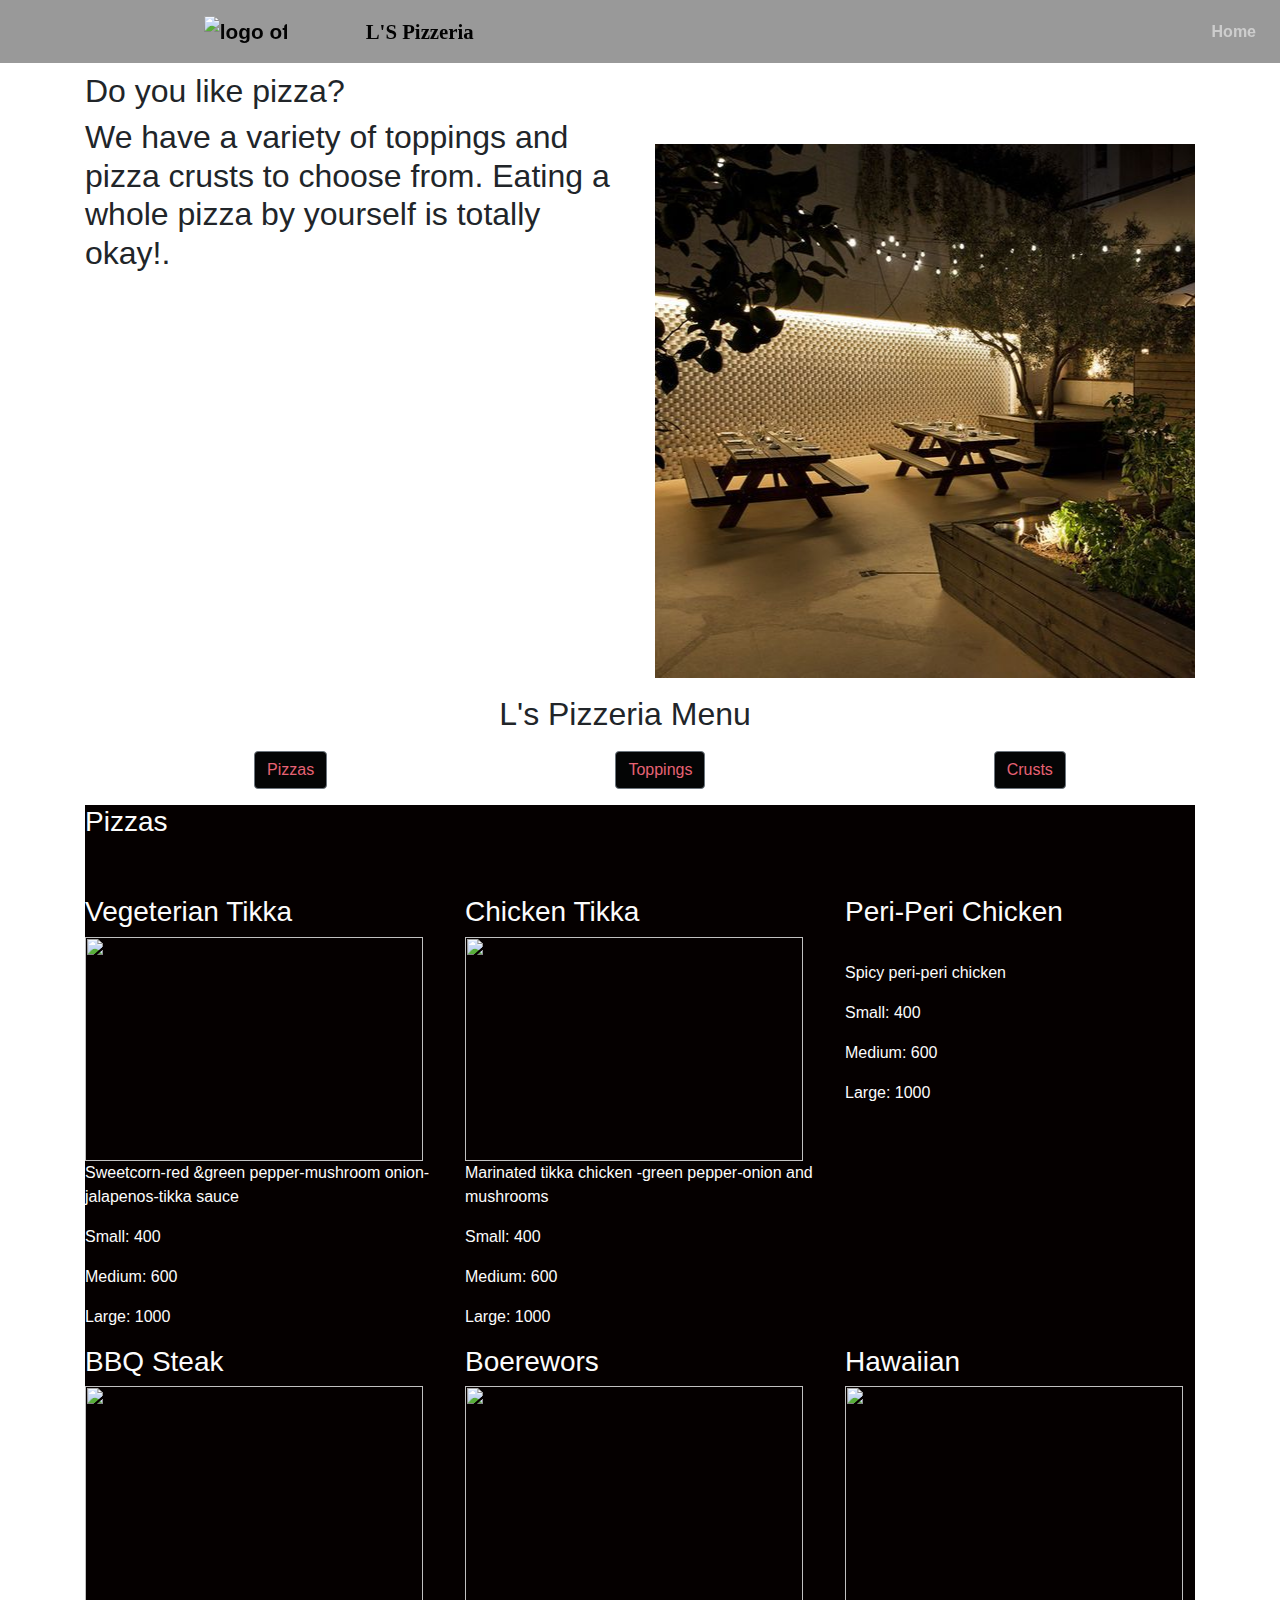
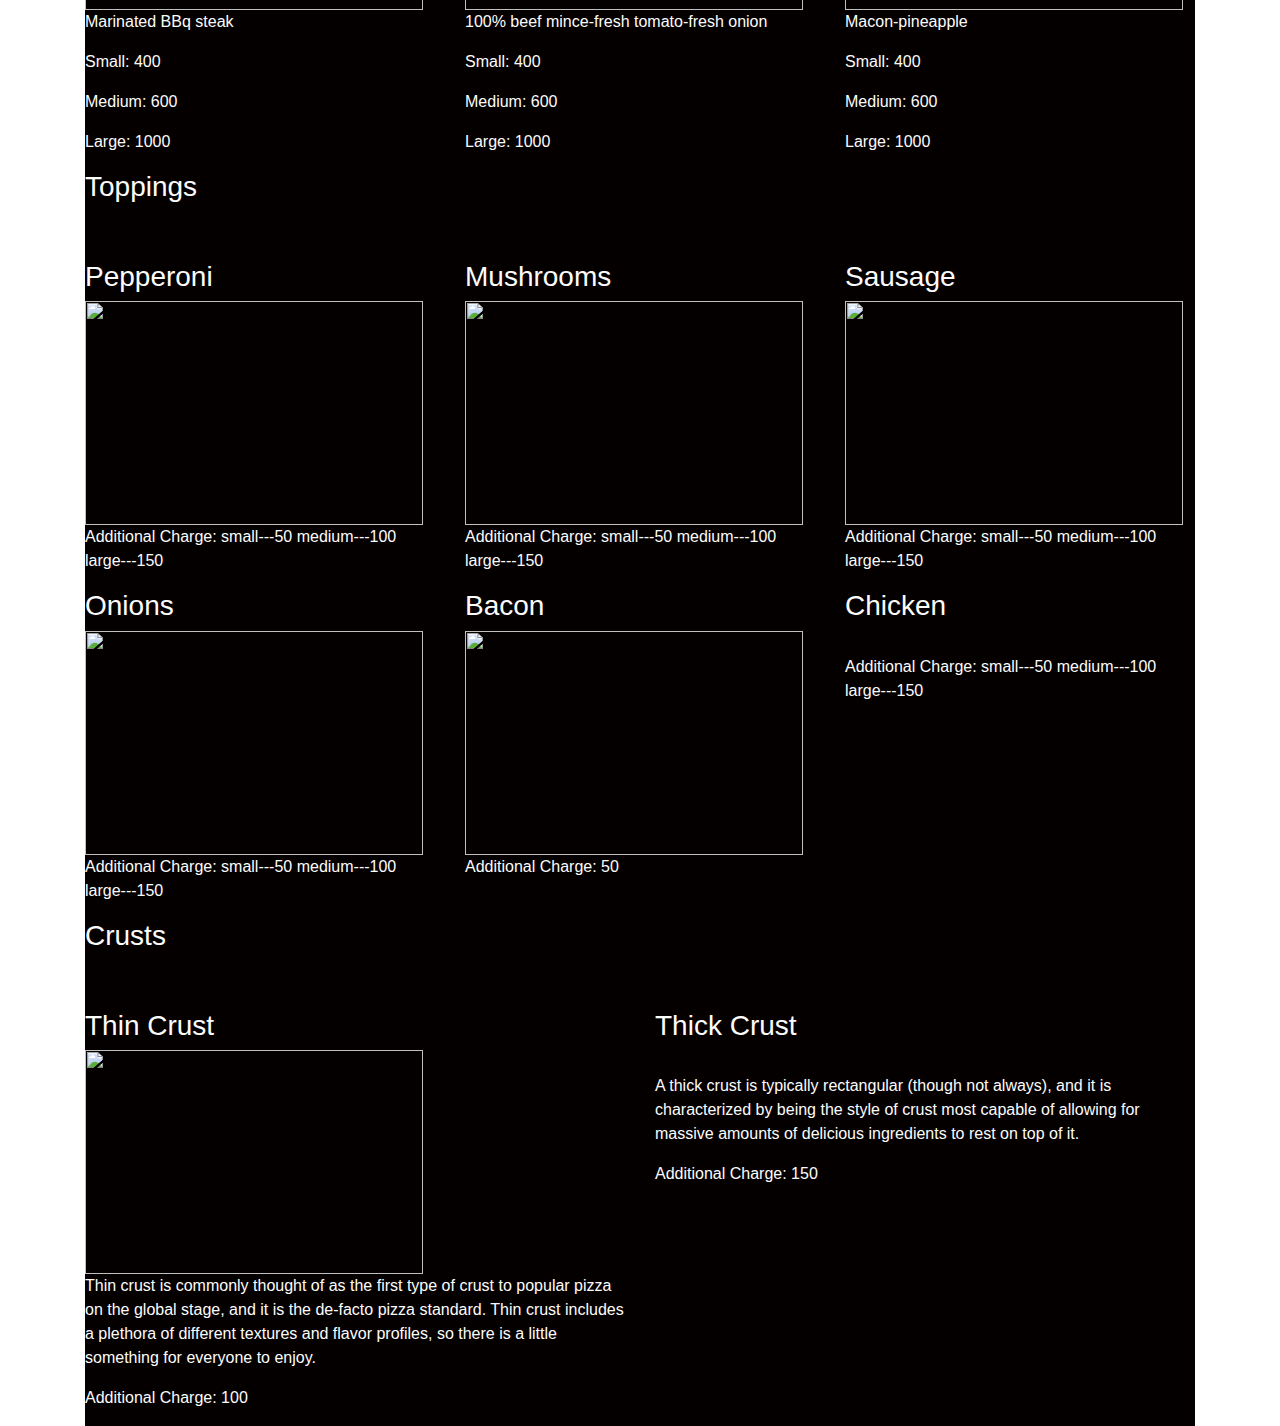
==== menu.html @ 4289234c "changed linking" ====
<!---pizza varieties section--------->
<!DOCTYPE html>
<html lang="en">

<head>
  <meta charset="UTF-8">
  <meta name="viewport" content="width=device-width, initial-scale=1.0">
  <link href="https://fonts.googleapis.com/css2?family=Manrope:wght@700&display=swap" rel="stylesheet">
  <link href="https://fonts.googleapis.com/css2?family=Permanent+Marker&display=swap" rel="stylesheet">
  <link rel="stylesheet" href="https://stackpath.bootstrapcdn.com/bootstrap/4.3.1/css/bootstrap.min.css"
    integrity="sha384-ggOyR0iXCbMQv3Xipma34MD+dH/1fQ784/j6cY/iJTQUOhcWr7x9JvoRxT2MZw1T" crossorigin="anonymous">
  <link rel="stylesheet" href="./css/styles.css">
  <script src="https://code.jquery.com/jquery-3.5.1.min.js"
    integrity="sha256-9/aliU8dGd2tb6OSsuzixeV4y/faTqgFtohetphbbj0=" crossorigin="anonymous"></script>
  <script src="script.js"></script>
  <link rel="icon" href="/img/pizza icon.png" type="img/jpg">
  <title>L'S Pizzeria</title>
</head>

<body>

  <body>
    <div class="home">
      <header>
        <nav class="navbar navbar-expand-md fixed-top">
          <button class="navbar-toggler" type="button" data-toggle="collapse" data-target="#collapse_target">
            <img src="/img/logo1.png" alt="menu icon" height="20%" width="20%">
            <span class="navbar-toggler-icon"></span>
          </button>

          <a class="navbar-brand logo" href="#"><img src="/img/logo1.png" alt="logo of pizza house" width="40%"
              height="40%"></a>
          <span class="navbar-brand navbar-text"> <a href="#"></a> L'S Pizzeria</span>
          <div class="collapse navbar-collapse" id="collapse_target">
            <ul class="navbar-nav ml-lg-auto">
              <li class="nav-item">
                <a class="nav-link" href="/index.html">Home</a>
              </li>
            </ul>
          </div>
        </nav>
      </header>

      <br>
      <br>
      <br>

      <section>
        <div class="container">
          <div class="row">
            <div class="col-md-6">
              <div class="view-one">
                <h2>Do you like pizza?</h2>
                  <h2> We have a variety of toppings and pizza crusts to choose from.
                     Eating  a whole pizza by yourself is totally okay!.</h2>
              </div>
            </div>
            <div class="col">
              <br>
              <br>
              <br>

              <marquee behavior="alternate">
                <img src="/img/ls.jpg" alt="pizza picture">
              </marquee>


            </div>

      </section>
    </div>

    <!-----menu section-->
    <section>
      <div class="container">

        <div id="varieties">
          <div class="row" id="menu-title">
            <h2>L's Pizzeria Menu</h2>
          </div>
          <div class="row" id="menu">
            <ul>
              <li>
                <button type="button" class="btn btn-secondary" id="classic-button"
                  onclick="switchClassic()">Pizzas</button>
              </li>
              <li>
                <button type="button" class="btn btn-secondary" id="topping-button"
                  onclick="switchTopping()">Toppings</button>
              </li>
              <li>
                <button type="button" class="btn btn-secondary" id="deluxe-button"
                  onclick="switchDeluxe()">Crusts</button>
              </li>
            </ul>
          </div>
        </div>
        <div id="myDiv">
          <div id="classic" class="pizzas">
            <h3>Pizzas</h3><br><br>
            <div class="row">
              <div class="col-md-4">
                <h3>Vegeterian Tikka</h3>
                <img src="/img/veg.jpg" alt="" height="224px" width="338px"><br>
                <p>Sweetcorn-red &green pepper-mushroom onion-jalapenos-tikka sauce</p>
                <p>Small: 400 </p>
                <p>Medium: 600</p>
                <p>Large: 1000</p>
              </div>
              <div class="col-md-4">
                <h3>Chicken Tikka</h3>
                <img src="/img/chicken.jpg" alt="" height="224px" width="338px"><br>
                <p>Marinated tikka chicken -green pepper-onion and mushrooms</p>
                <p>Small: 400 </p>
                <p>Medium: 600</p>
                <p>Large: 1000</p>
              </div>
              <div class="col-md-4">
                <h3>Peri-Peri Chicken</h3>
                <img src="/img/pizza 4.png" alt="">
                <p>Spicy peri-peri chicken</p>
                <p>Small: 400 </p>
                <p>Medium: 600</p>
                <p>Large: 1000</p>
              </div>
            </div>
            <div class="row">
              <div class="col-md-4">
                <h3>BBQ Steak</h3>
                <img src="/img/bbq.jpeg" alt="" height="224px" width="338px"><br>
                <p>Marinated BBq steak</p>
                <p>Small: 400 </p>
                <p>Medium: 600</p>
                <p>Large: 1000</p>
              </div>
              <div class="col-md-4">
                <h3>Boerewors</h3>
                <img src="/img/boerwors.jpg" alt="" height="224px" width="338px"><br>
                <p>100% beef mince-fresh tomato-fresh onion</p>
                <p>Small: 400 </p>
                <p>Medium: 600</p>
                <p>Large: 1000</p>
              </div>
              <div class="col-md-4">
                <h3>Hawaiian</h3>
                <img src="/img/hawaiian.jpg" alt="" height="224px" width="338px"><br>
                <p>Macon-pineapple</p>
                <p>Small: 400 </p>
                <p>Medium: 600</p>
                <p>Large: 1000</p>
              </div>
            </div>
          </div>

          <div id="toppings" class="Tops">
            <h3>Toppings</h3><br><br>
            <div class="row">
              <div class="col-md-4">
                <h3>Pepperoni</h3>
                <img src="/img/peperoni.jpg" alt="" height="224px" width="338px"><br>
                <p>Additional Charge: 
                  small---50
                  medium---100
                  large---150</p>

              </div>
              <div class="col-md-4">
                <h3>Mushrooms</h3>
                <img src="/img/mushrooms.jpg" alt="" height="224px" width="338px"><br>
                <p>Additional Charge: 
                  small---50
                  medium---100
                  large---150</p>
              </div>
              <div class="col-md-4">
                <h3>Sausage</h3>
                <img src="/img/sausage.jpg" alt="" height="224px" width="338px"><br>
                <p>Additional Charge: 
                  small---50
                  medium---100
                  large---150</p>
              </div>
            </div>
            <div class="row">
              <div class="col-md-4">
                <h3>Onions</h3>
                <img src="/img/onions.jpg" alt="" height="224px" width="338px"><br>
                <p>Additional Charge: 
                  small---50
                  medium---100
                  large---150</p>
              </div>
              <div class="col-md-4">
                <h3>Bacon</h3>
                <img src="/img/bacon.jpeg" alt="" height="224px" width="338px"><br>
                <p>Additional Charge: 50</p>
              </div>
              <div class="col-md-4">
                <h3>Chicken</h3>
                <img src="/img/pizza 4.png" alt=""><br>
                <p>Additional Charge: 
                  small---50
                  medium---100
                  large---150</p>
              </div>
            </div>
          </div>
          <div id="deluxe" class="crusts">
            <h3>Crusts</h3><br><br>
            <div class="row">
              <div class="col-md-6">
                <h3>Thin Crust</h3>
                <img src="/img/thin crust.jpg" alt="" height="224px" width="338px"><br>
                <p>Thin crust is commonly thought of as the first type of crust to popular pizza on the global stage,
                  and it
                  is the de-facto pizza standard. Thin crust includes a plethora of different textures and flavor
                  profiles,
                  so there is a little something for everyone to enjoy.</p>
                <p>Additional Charge: 100</p>
              </div>
              <div class="col-md-6">
                <h3>Thick Crust</h3>
                <img src="/img/pizza 4.png" alt=""><br>
                <p>A thick crust is typically rectangular (though not always), and it is characterized by being the
                  style of
                  crust most capable of allowing for massive amounts of delicious ingredients to rest on top of it.</p>
                <p>Additional Charge: 150</p>
              </div>

            </div>

          </div>
        </div>
      </div>
      </div>

    </section>
    <script src="https://code.jquery.com/jquery-3.3.1.min.js"
      integrity="sha256-FgpCb/KJQlLNfOu91ta32o/NMZxltwRo8QtmkMRdAu8=" crossorigin="anonymous"></script>
    <script src="/js/scripts.js"></script>


  </body>

</html>
---- css/styles.css ----
.home-page{
  height: 100vh;
  width:100%;
 background-color: #000;
 background-image: url(/img/bb3.jpg);
 
}

/*navbar section*/

.navbar {
  background: rgba(0,0,0,0.4) !important;
  min-height: fit-content;
}

.navbar .navbar-brand {

  font-weight: bolder;
  color: #030303;
  font-size: 1.3em;
  margin-left: 5%;
}
.navbar-text {
  font-family: 'Kaushan Script', cursive;
  display: block;
  position: relative;
  -webkit-transition: all 0.3s ease-in;
  transition: all 0.3s ease-in;
}
.navbar-text:hover {
  color: #330000;
  cursor: pointer;
  -webkit-transform: scale(1.2);
  -ms-transform: scale(1.2);
  transform: scale(1.2);
}

.nav-item {
  margin-left: 30px;
}

.navbar .nav-item a {
  font-family: 'Sarabun', sans-serif;
  font-weight: 700;
  color: #cdcdcd;
  font-weight: bolder;
  display: block;
  position: relative;
  -webkit-transition: all 0.3s ease-in;
  transition: all 0.3s ease-in;
}
.nav-item:hover a {
  color: #ffffff;
  -webkit-transform: scale(1.1);
  -ms-transform: scale(1.1);
  transform: scale(1.1);
}
.logo img {
  margin-left: auto;
  display: block;
  position: relative;
  -webkit-transition: all 0.3s ease-in;
  transition: all 0.3s ease-in;
}
.logo:hover img {
  -webkit-transform: scale(1.2);
  -ms-transform: scale(1.2);
  transform: scale(1.2);
}

/*landing page content section*/


.content{
  width: 500px;
  color: #ffffff;
  border:1cm;
  border-radius: 2ex;
  -ms-flex-align: end;
}

.content p {
  font-family: 'Capriola', sans-serif;
  font-size: 24px;
}
.text-style{
    position: relative;
    display: flex;
    color: rgb(87, 9, 9);
    font-weight: 900;
    
  }

#menu-title{
  width: 100%;
  text-align: center;
  display: block;
  margin-top: 10px;
}

#menu ul{
  margin-top: 10px;
  display: flex;
  list-style: none;
  justify-content: space-around;
  width: 100%;
  align-items: center;
  
}

.btn{background-color: rgb(4, 5, 5);
  color: rgb(231, 98, 116);
  
}

.btn:hover{
  background-color: rgb(97, 7, 26);
  color: rgb(2, 2, 2);
}

/*menu section*/
#myDiv{
  background:rgb(5, 0, 0);
  color: rgb(252, 252, 252);
}

#myDiv{
  visibility:initial;
}
#about-us{
  background-color: #fcf9f9;
  opacity: 1;
  color:rgb(97, 7, 26);
  text-align: center;
  font-size: larger;
  font-weight: bold;
}

#cont{
  background-color: #050202;
  color:rgb(97, 7, 26);
}

/*footer*/
.contact-us {

  text-align: center;
  padding-bottom: 9%;
  
}

.form-control::placeholder {
  color:rgb(97, 7, 26);
  font-family: 'Sarabun', sans-serif;
  font-weight: 700;
  
}
#userName {
  border-radius: 5px;
  color:rgb(97, 7, 26);
  font-family: 'Sarabun', sans-serif;
  font-weight: 700;
  margin-bottom: 1cm;
}
#inputEmail {
  border-radius: 5px;
  margin-bottom: 1cm;
  color: #000;
  font-family: 'Sarabun', sans-serif;
  font-weight: 700;
}
#userMessage {
  border-radius: 5px;
  color: #000;
  font-family: 'Sarabun', sans-serif;
  font-weight: 700;
  margin-bottom: 1cm;
}

#submit {
  background:#f8f6f6;
  
  border-radius: 50px;
  color:rgb(97, 7, 26);
  font-family: 'Sarabun', sans-serif;
  font-weight: 700;
  text-align: center;
}
#submit:hover {
  background: #330000;
  border: solid #020202 1px;
  color: #020202;
}
.footer {
  background: url('../images/footerimg1.png');
}
.links {
  padding-top: 3%;
  text-align: center;
  word-spacing: 20px;
}
.links img {
  width: 50px;
  word-spacing: 30px;
}
.branches {
  width: 30%;
  padding-top: 2%;
  color: #000;
  font-size: 9px;
  text-align: center;
  font-weight: bolder;
}
.branches h5 {
  font-size: 10px;
}
.footer-text {
  padding: 3%;
  color:rgb(97, 7, 26);
}
.footer-text p {
  margin:0;
  padding:0;
  line-height:15px;
  text-align: center;
  font-size: 15px;
  color:rgb(97, 7, 26);
  font-weight: bolder;

}

span{color:rgb(97, 7, 26);

}
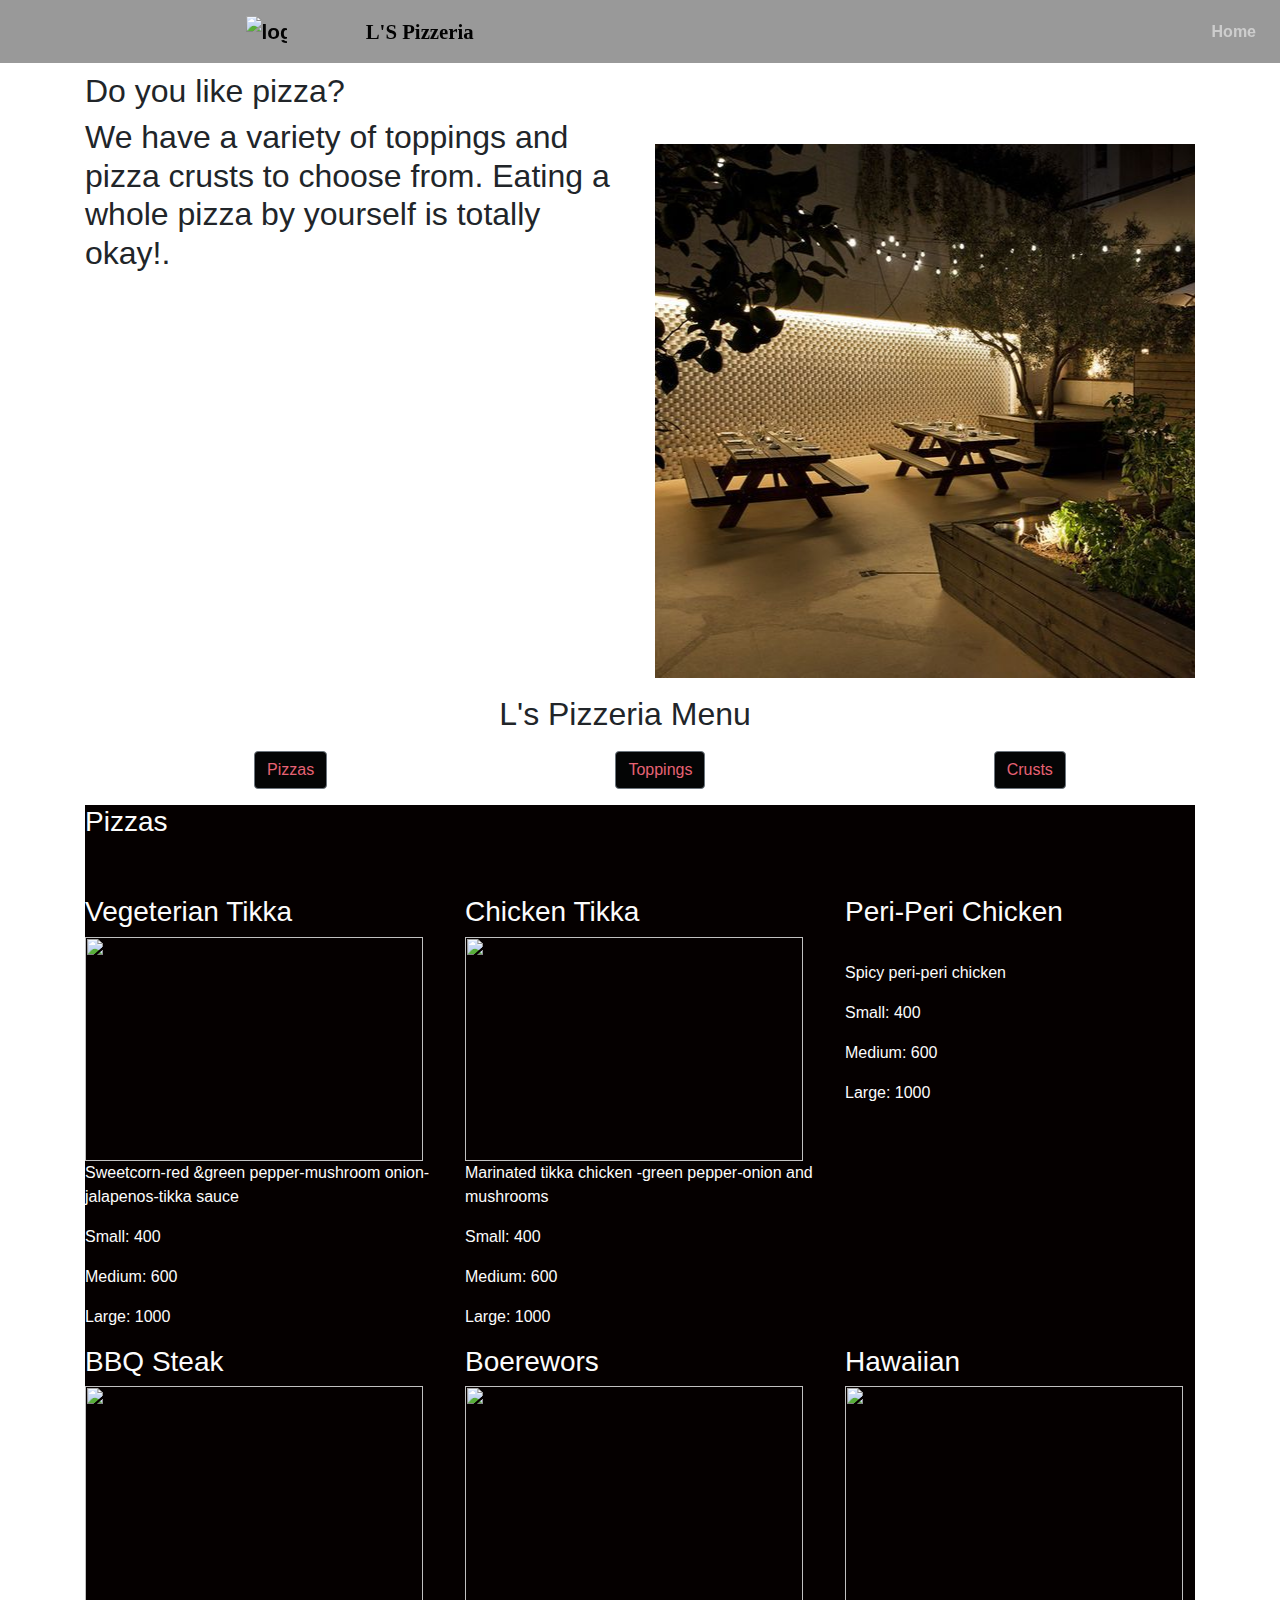
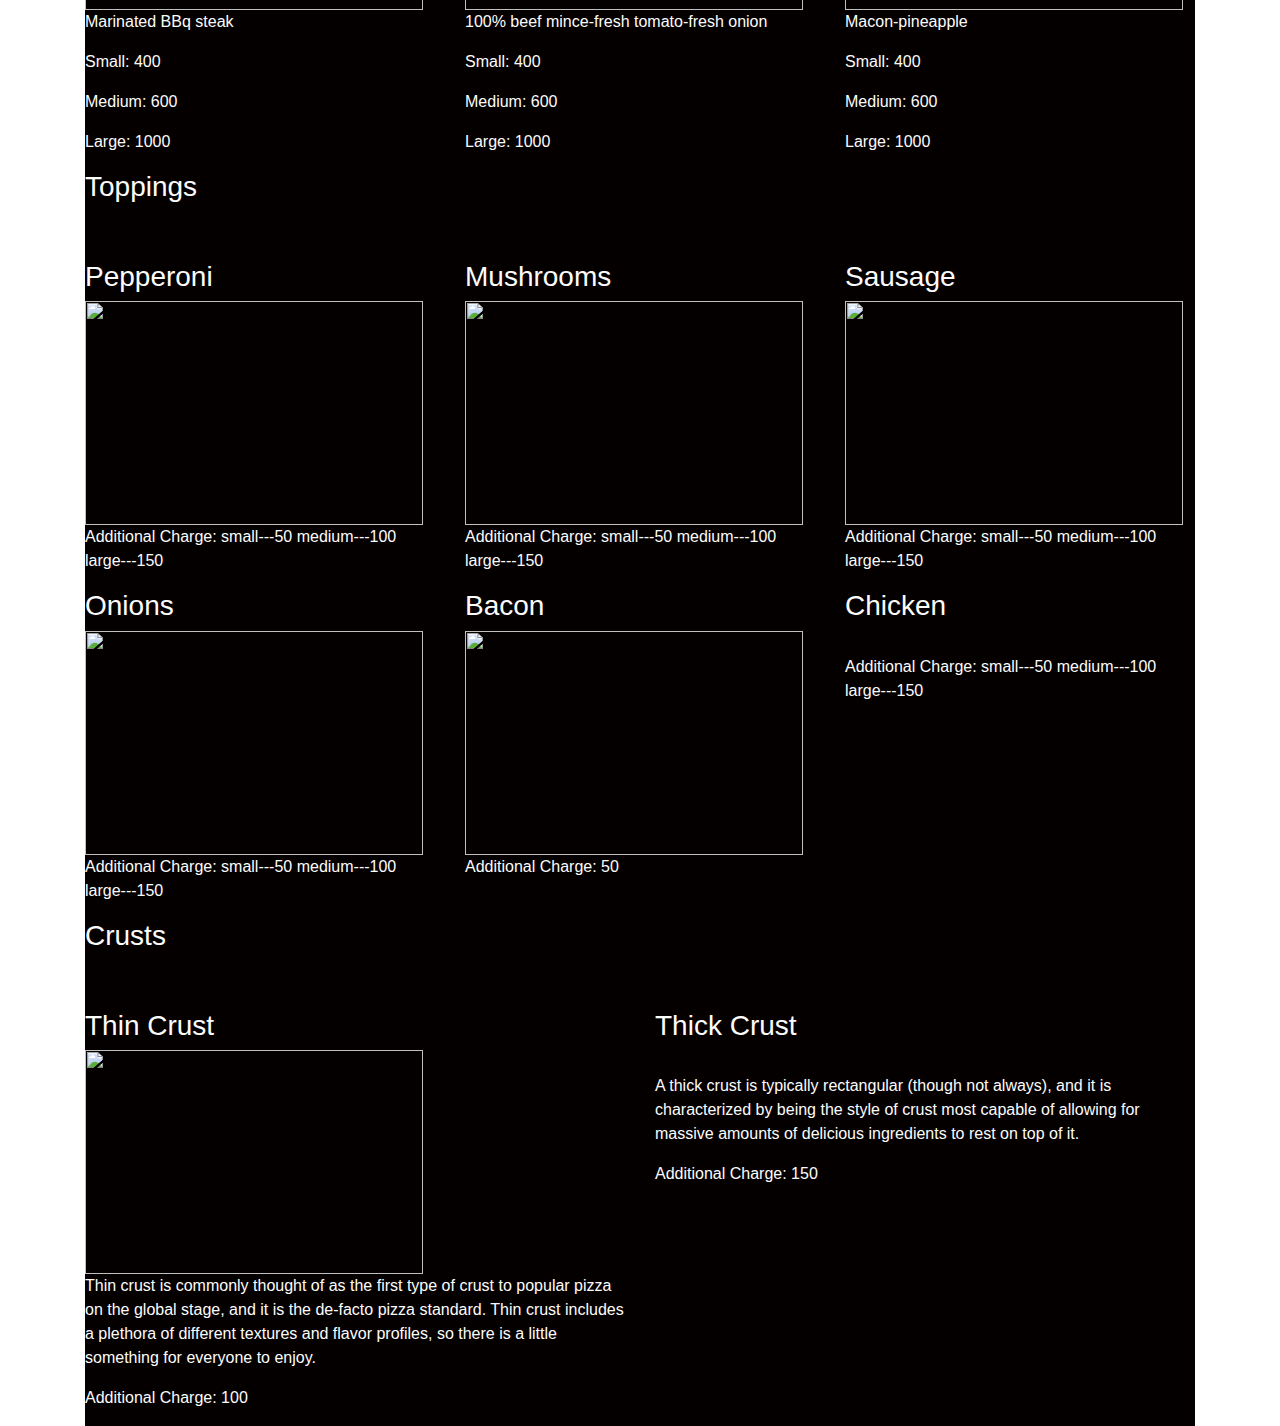
==== commit 33921e22: "added new images" ====
--- a/menu.html
+++ b/menu.html
@@ -13,7 +13,7 @@
   <script src="https://code.jquery.com/jquery-3.5.1.min.js"
     integrity="sha256-9/aliU8dGd2tb6OSsuzixeV4y/faTqgFtohetphbbj0=" crossorigin="anonymous"></script>
   <script src="script.js"></script>
-  <link rel="icon" href="/img/pizza icon.png" type="img/jpg">
+  <link rel="icon" href="./img/logo1.png" type="img/jpg">
   <title>L'S Pizzeria</title>
 </head>
 
@@ -24,17 +24,17 @@
       <header>
         <nav class="navbar navbar-expand-md fixed-top">
           <button class="navbar-toggler" type="button" data-toggle="collapse" data-target="#collapse_target">
-            <img src="/img/logo1.png" alt="menu icon" height="20%" width="20%">
+            <img src="./img/logo1.png" alt="menu icon" height="20%" width="20%">
             <span class="navbar-toggler-icon"></span>
           </button>
 
-          <a class="navbar-brand logo" href="#"><img src="/img/logo1.png" alt="logo of pizza house" width="40%"
-              height="40%"></a>
+          <a class="navbar-brand logo" href="#"><img src="./img/logo1.png" alt="logo of pizza house" width="20%"
+              height="20%"></a>
           <span class="navbar-brand navbar-text"> <a href="#"></a> L'S Pizzeria</span>
           <div class="collapse navbar-collapse" id="collapse_target">
             <ul class="navbar-nav ml-lg-auto">
               <li class="nav-item">
-                <a class="nav-link" href="/index.html">Home</a>
+                <a class="nav-link" href="index.html">Home</a>
               </li>
             </ul>
           </div>
@@ -61,7 +61,7 @@
               <br>
 
               <marquee behavior="alternate">
-                <img src="/img/ls.jpg" alt="pizza picture">
+                <img src="./img/ls.jpg" alt="pizza picture">
               </marquee>
 
 
@@ -101,7 +101,7 @@
             <div class="row">
               <div class="col-md-4">
                 <h3>Vegeterian Tikka</h3>
-                <img src="/img/veg.jpg" alt="" height="224px" width="338px"><br>
+                <img src="./img/veg.jpg" alt="" height="224px" width="338px"><br>
                 <p>Sweetcorn-red &green pepper-mushroom onion-jalapenos-tikka sauce</p>
                 <p>Small: 400 </p>
                 <p>Medium: 600</p>
@@ -109,7 +109,7 @@
               </div>
               <div class="col-md-4">
                 <h3>Chicken Tikka</h3>
-                <img src="/img/chicken.jpg" alt="" height="224px" width="338px"><br>
+                <img src="./img/chicken.jpg" alt="" height="224px" width="338px"><br>
                 <p>Marinated tikka chicken -green pepper-onion and mushrooms</p>
                 <p>Small: 400 </p>
                 <p>Medium: 600</p>
@@ -117,7 +117,7 @@
               </div>
               <div class="col-md-4">
                 <h3>Peri-Peri Chicken</h3>
-                <img src="/img/pizza 4.png" alt="">
+                <img src="./img/pizza 4.png" alt="">
                 <p>Spicy peri-peri chicken</p>
                 <p>Small: 400 </p>
                 <p>Medium: 600</p>
@@ -127,7 +127,7 @@
             <div class="row">
               <div class="col-md-4">
                 <h3>BBQ Steak</h3>
-                <img src="/img/bbq.jpeg" alt="" height="224px" width="338px"><br>
+                <img src="./img/bbq.jpeg" alt="" height="224px" width="338px"><br>
                 <p>Marinated BBq steak</p>
                 <p>Small: 400 </p>
                 <p>Medium: 600</p>
@@ -135,7 +135,7 @@
               </div>
               <div class="col-md-4">
                 <h3>Boerewors</h3>
-                <img src="/img/boerwors.jpg" alt="" height="224px" width="338px"><br>
+                <img src="./img/boerwors.jpg" alt="" height="224px" width="338px"><br>
                 <p>100% beef mince-fresh tomato-fresh onion</p>
                 <p>Small: 400 </p>
                 <p>Medium: 600</p>
@@ -143,7 +143,7 @@
               </div>
               <div class="col-md-4">
                 <h3>Hawaiian</h3>
-                <img src="/img/hawaiian.jpg" alt="" height="224px" width="338px"><br>
+                <img src="./img/hawaiian.jpg" alt="" height="224px" width="338px"><br>
                 <p>Macon-pineapple</p>
                 <p>Small: 400 </p>
                 <p>Medium: 600</p>
@@ -157,7 +157,7 @@
             <div class="row">
               <div class="col-md-4">
                 <h3>Pepperoni</h3>
-                <img src="/img/peperoni.jpg" alt="" height="224px" width="338px"><br>
+                <img src="./img/peperoni.jpg" alt="" height="224px" width="338px"><br>
                 <p>Additional Charge: 
                   small---50
                   medium---100
@@ -166,7 +166,7 @@
               </div>
               <div class="col-md-4">
                 <h3>Mushrooms</h3>
-                <img src="/img/mushrooms.jpg" alt="" height="224px" width="338px"><br>
+                <img src="./img/mushrooms.jpg" alt="" height="224px" width="338px"><br>
                 <p>Additional Charge: 
                   small---50
                   medium---100
@@ -174,7 +174,7 @@
               </div>
               <div class="col-md-4">
                 <h3>Sausage</h3>
-                <img src="/img/sausage.jpg" alt="" height="224px" width="338px"><br>
+                <img src="./img/sausage.jpg" alt="" height="224px" width="338px"><br>
                 <p>Additional Charge: 
                   small---50
                   medium---100
@@ -184,7 +184,7 @@
             <div class="row">
               <div class="col-md-4">
                 <h3>Onions</h3>
-                <img src="/img/onions.jpg" alt="" height="224px" width="338px"><br>
+                <img src="./img/onions.jpg" alt="" height="224px" width="338px"><br>
                 <p>Additional Charge: 
                   small---50
                   medium---100
@@ -192,12 +192,12 @@
               </div>
               <div class="col-md-4">
                 <h3>Bacon</h3>
-                <img src="/img/bacon.jpeg" alt="" height="224px" width="338px"><br>
+                <img src="./img/bacon.jpeg" alt="" height="224px" width="338px"><br>
                 <p>Additional Charge: 50</p>
               </div>
               <div class="col-md-4">
                 <h3>Chicken</h3>
-                <img src="/img/pizza 4.png" alt=""><br>
+                <img src="./img/pizza 4.png" alt=""><br>
                 <p>Additional Charge: 
                   small---50
                   medium---100
@@ -210,7 +210,7 @@
             <div class="row">
               <div class="col-md-6">
                 <h3>Thin Crust</h3>
-                <img src="/img/thin crust.jpg" alt="" height="224px" width="338px"><br>
+                <img src="./img/thin crust.jpg" alt="" height="224px" width="338px"><br>
                 <p>Thin crust is commonly thought of as the first type of crust to popular pizza on the global stage,
                   and it
                   is the de-facto pizza standard. Thin crust includes a plethora of different textures and flavor
@@ -220,7 +220,7 @@
               </div>
               <div class="col-md-6">
                 <h3>Thick Crust</h3>
-                <img src="/img/pizza 4.png" alt=""><br>
+                <img src="./img/pizza 4.png" alt=""><br>
                 <p>A thick crust is typically rectangular (though not always), and it is characterized by being the
                   style of
                   crust most capable of allowing for massive amounts of delicious ingredients to rest on top of it.</p>
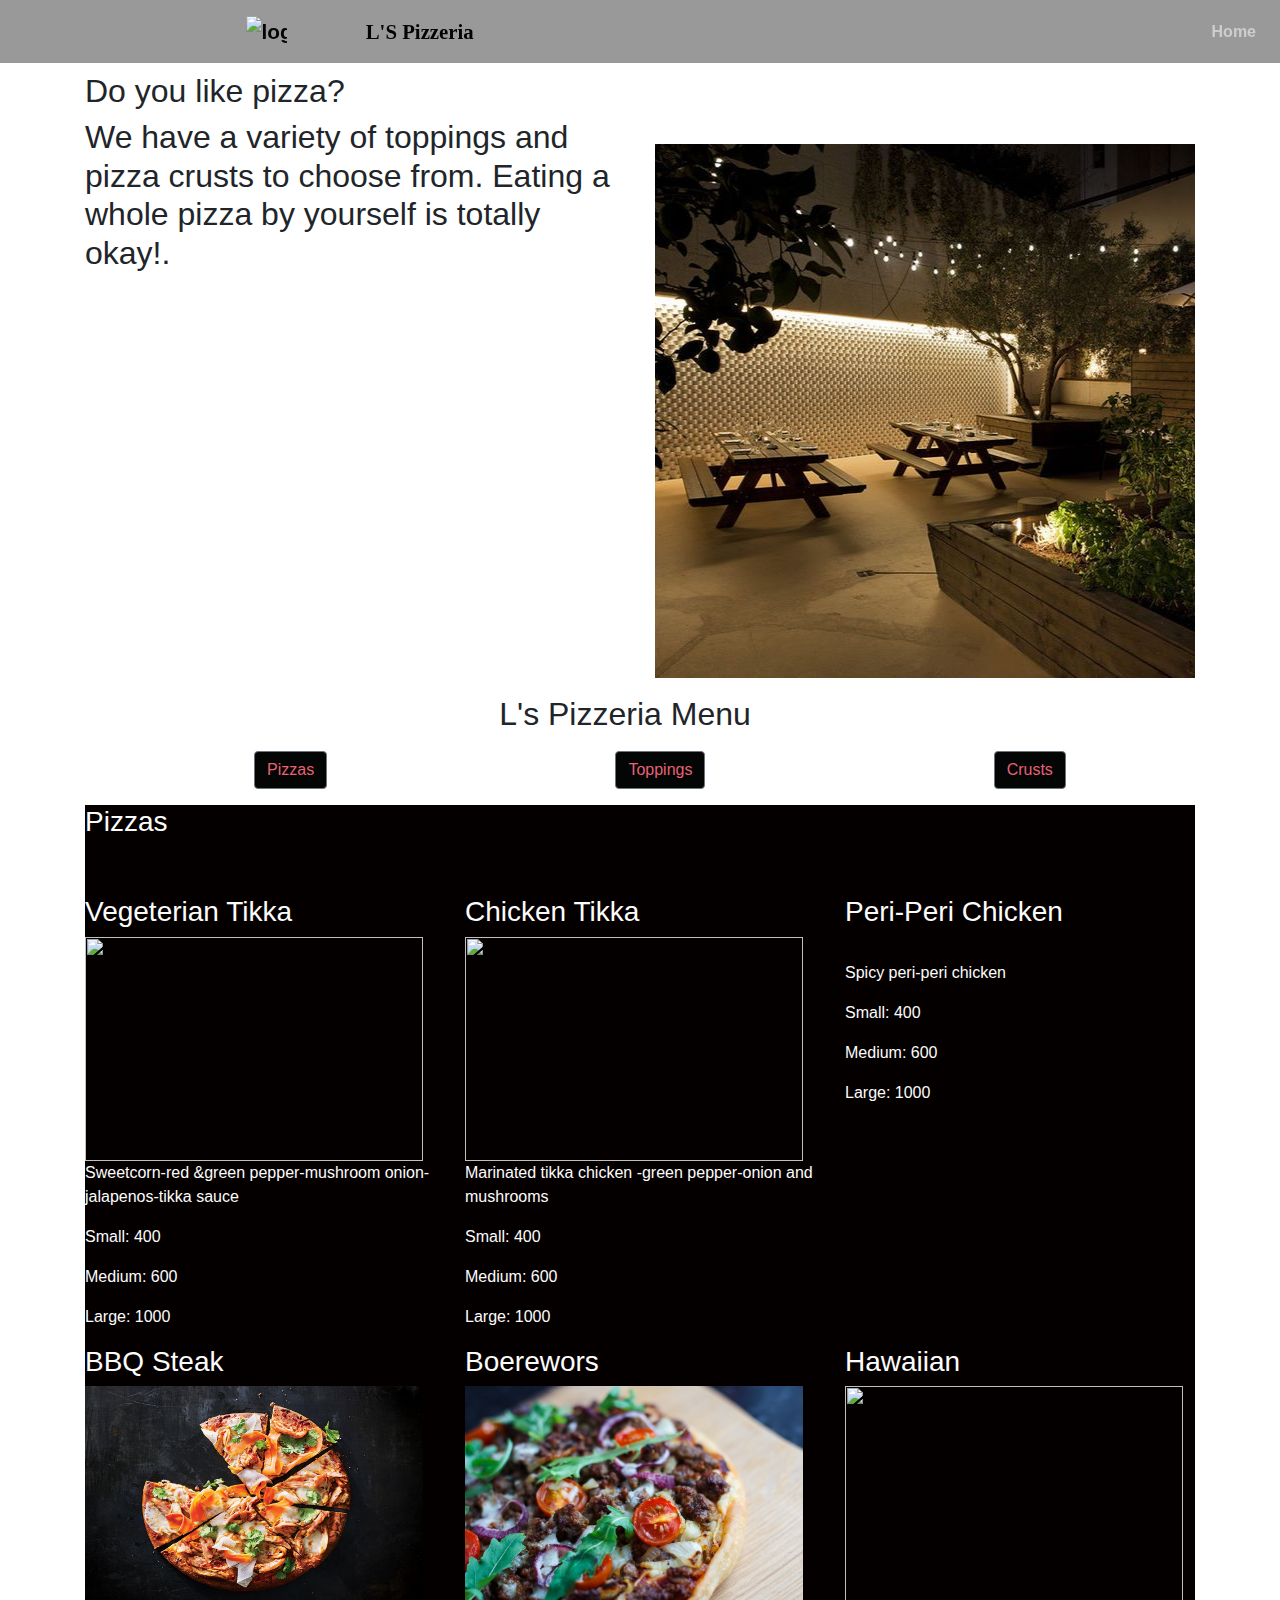
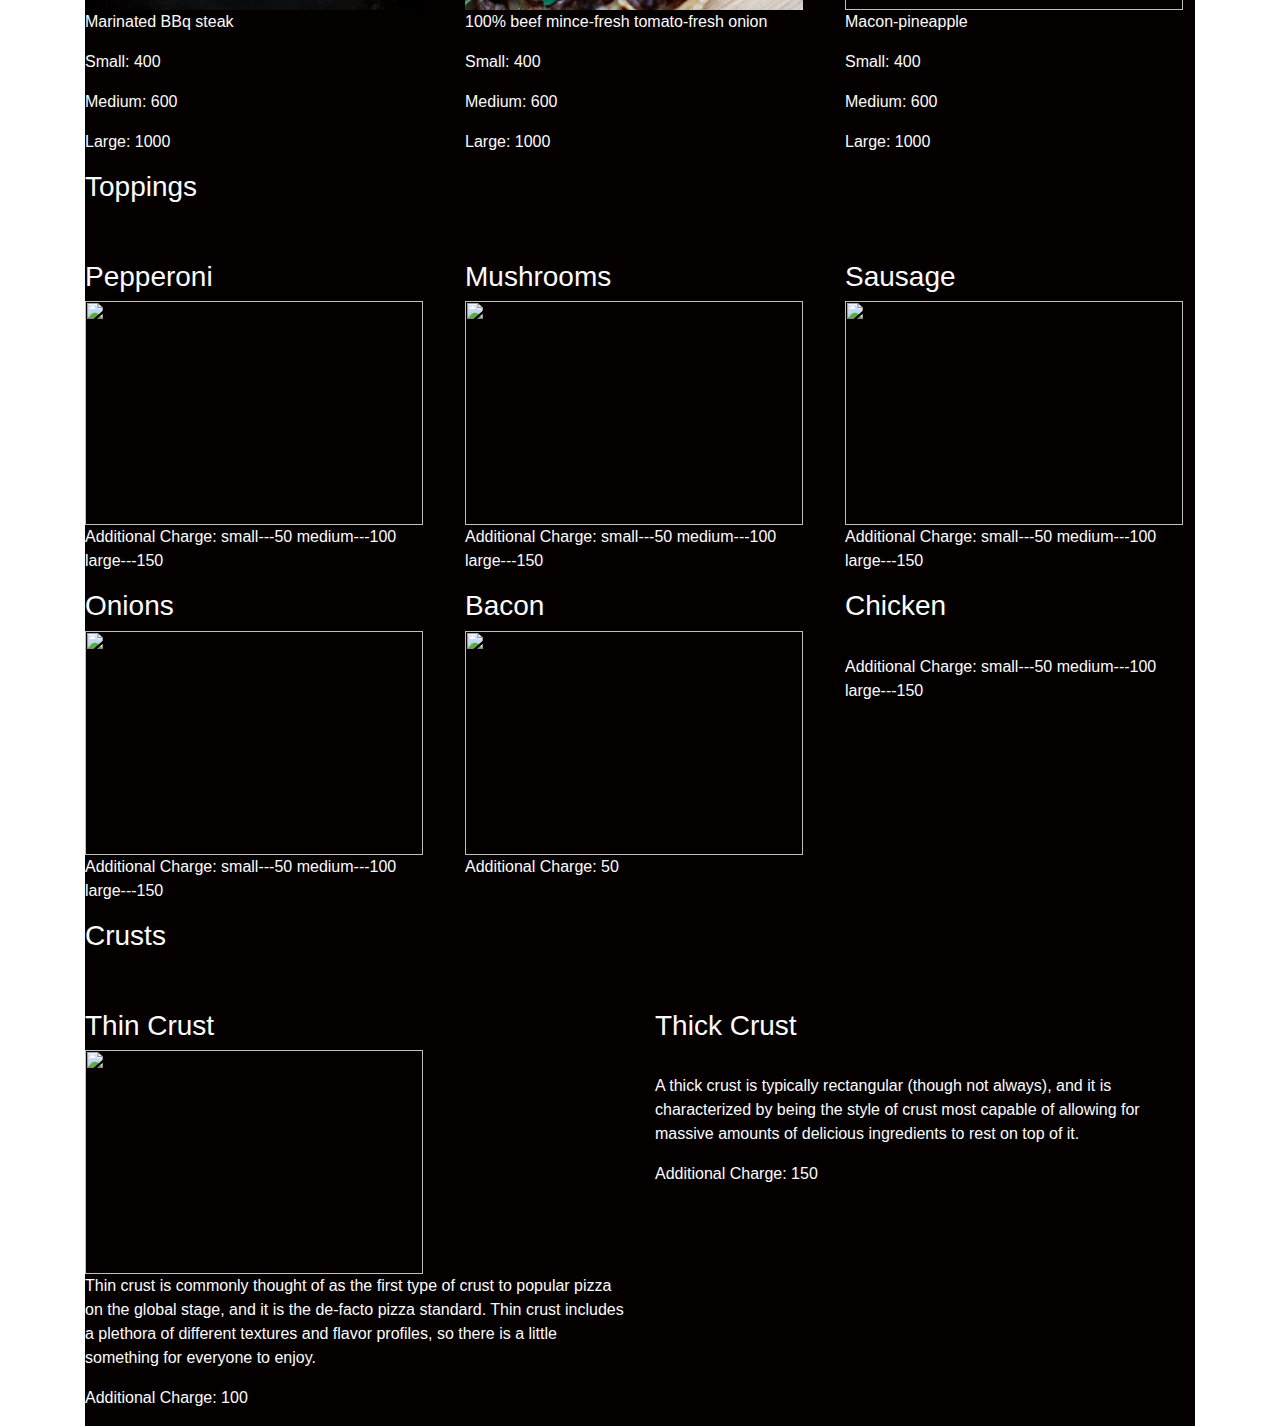
==== commit 7fdb16d1: "changed images to debug" ====
--- a/menu.html
+++ b/menu.html
@@ -127,7 +127,7 @@
             <div class="row">
               <div class="col-md-4">
                 <h3>BBQ Steak</h3>
-                <img src="./img/bbq.jpeg" alt="" height="224px" width="338px"><br>
+                <img src="./img/BBQ.jpeg" alt="" height="224px" width="338px"><br>
                 <p>Marinated BBq steak</p>
                 <p>Small: 400 </p>
                 <p>Medium: 600</p>
@@ -135,7 +135,7 @@
               </div>
               <div class="col-md-4">
                 <h3>Boerewors</h3>
-                <img src="./img/boerwors.jpg" alt="" height="224px" width="338px"><br>
+                <img src="./img/boerwor.jpg" alt="" height="224px" width="338px"><br>
                 <p>100% beef mince-fresh tomato-fresh onion</p>
                 <p>Small: 400 </p>
                 <p>Medium: 600</p>
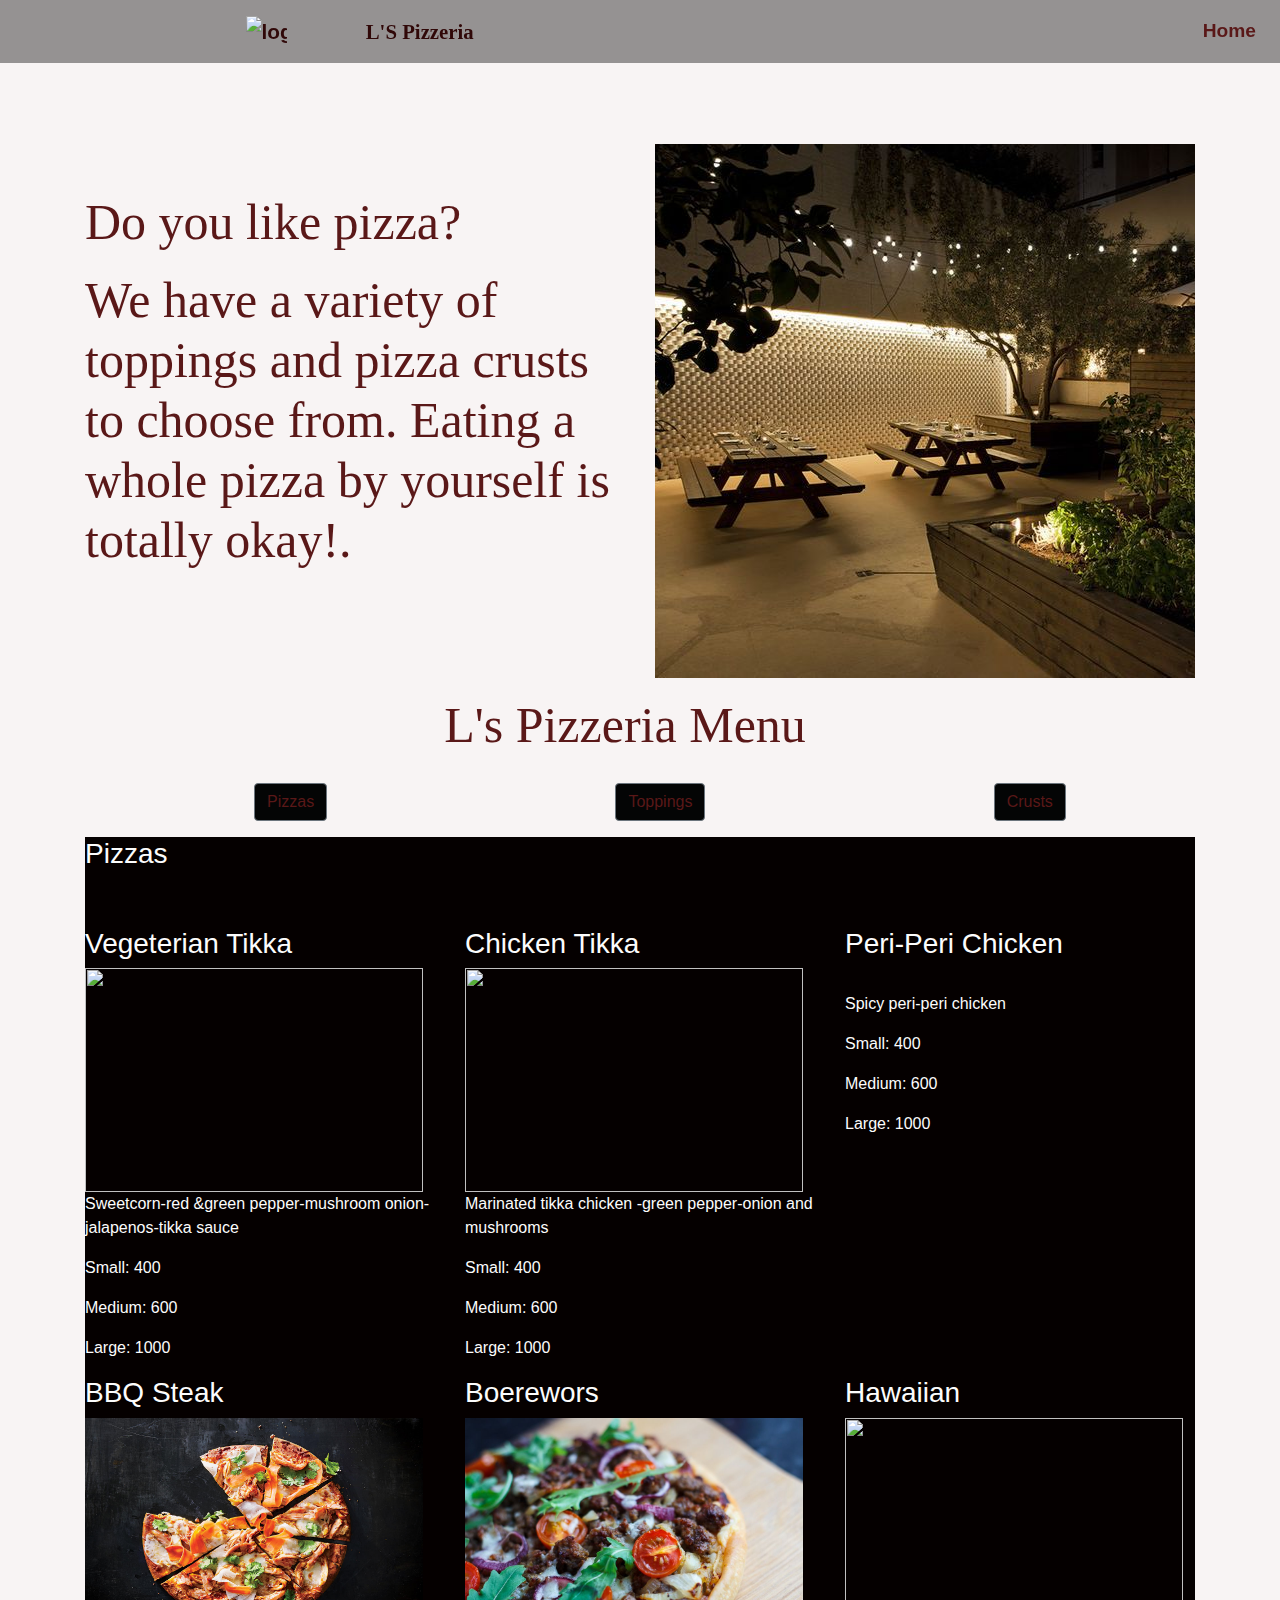
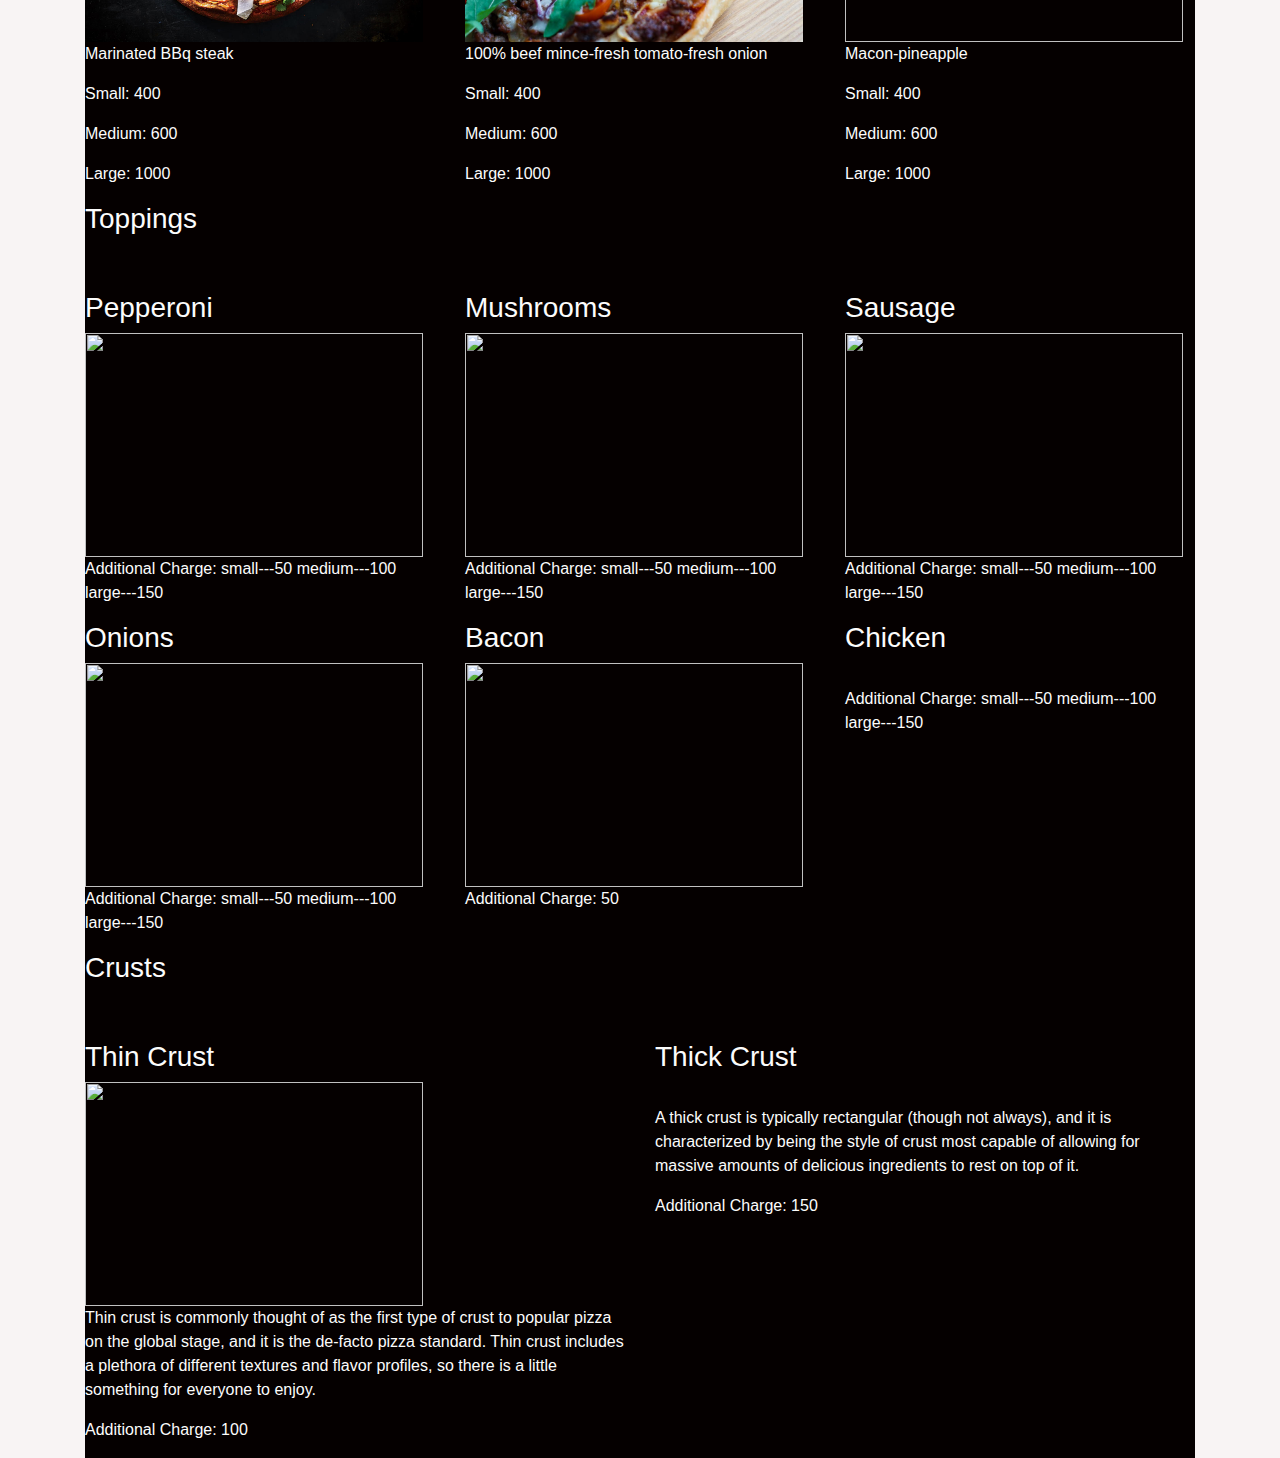
==== commit 170f6346: "debugged javascript to add another pizza" ====
--- a/menu.html
+++ b/menu.html
@@ -12,7 +12,7 @@
   <link rel="stylesheet" href="./css/styles.css">
   <script src="https://code.jquery.com/jquery-3.5.1.min.js"
     integrity="sha256-9/aliU8dGd2tb6OSsuzixeV4y/faTqgFtohetphbbj0=" crossorigin="anonymous"></script>
-  <script src="script.js"></script>
+  <script src="./js/scripts.js"></script>
   <link rel="icon" href="./img/logo1.png" type="img/jpg">
   <title>L'S Pizzeria</title>
 </head>
@@ -237,7 +237,7 @@
     </section>
     <script src="https://code.jquery.com/jquery-3.3.1.min.js"
       integrity="sha256-FgpCb/KJQlLNfOu91ta32o/NMZxltwRo8QtmkMRdAu8=" crossorigin="anonymous"></script>
-    <script src="/js/scripts.js"></script>
+    <script src="./js/scripts.js"></script>
 
 
   </body>
--- a/css/styles.css
+++ b/css/styles.css
@@ -1,8 +1,8 @@
 .home-page{
   height: 100vh;
   width:100%;
- background-color: #000;
- background-image: url(/img/bb3.jpg);
+ background-color: rgb(250, 246, 246);
+ background-image: url(../img/BB3.jpg);
  
 }
 
@@ -232,4 +232,244 @@
 span{color:rgb(97, 7, 26);
 
 }
-  
+
+/*styles for menu.html and order.html*/
+.home-page{
+  height: 100vh;
+  width:100%;
+  
+}
+
+/*navbar section*/
+
+.navbar {
+  background: rgba(0,0,0,0.4) !important;
+  min-height: fit-content;
+}
+
+.navbar .navbar-brand {
+
+  font-weight: bolder;
+  color: #300808;
+  font-size: 1.3em;
+  margin-left: 5%;
+  text-align: center;
+}
+.navbar-text {
+  
+  display: block;
+  position:relative;
+  -webkit-transition: all 0.3s ease-in;
+  transition: all 0.3s ease-in;
+}
+.navbar-text:hover {
+  color: #330000;
+  cursor: pointer;
+  -webkit-transform: scale(1.2);
+  -ms-transform: scale(1.2);
+  transform: scale(1.2);
+}
+
+.nav-item {
+  margin-left: 30px;
+}
+
+.navbar .nav-item a {
+  font-size: larger;
+  font-weight: 700;
+  color: #5a1818;
+  font-weight: bolder;
+  display: block;
+  position: relative;
+  -webkit-transition: all 0.3s ease-in;
+  transition: all 0.3s ease-in;
+}
+.nav-item:hover a {
+  color: #ffffff;
+  -webkit-transform: scale(1.1);
+  -ms-transform: scale(1.1);
+  transform: scale(1.1);
+}
+.logo img {
+  margin-left: auto;
+  display: block;
+  position: relative;
+  -webkit-transition: all 0.3s ease-in;
+  transition: all 0.3s ease-in;
+}
+.logo:hover img {
+  -webkit-transform: scale(1.2);
+  -ms-transform: scale(1.2);
+  transform: scale(1.2);
+}
+
+/*landing page content section*/
+
+.content{
+  width: 500px;
+  color: #ffffff;
+  border:1cm;
+  border-radius: 2ex;
+}
+
+.content p {
+  font-family: 'Capriola', sans-serif;
+  font-size: 24px;
+}
+.text-style{
+    position: relative;
+    display: flex;
+    color: rgb(87, 9, 9);
+    font-weight: 900;
+    
+  }
+  body{
+    background-color: rgb(248, 244, 244);
+  }
+
+#menu-title{
+  width: 100%;
+  text-align: center;
+  display: block;
+  margin-top: 10px;
+  color: #5a1818;
+}
+
+#menu ul{
+  margin-top: 10px;
+  display: flex;
+  list-style: none;
+  justify-content: space-around;
+  width: 100%;
+  align-items: center;
+  
+}
+
+.btn{background-color: rgb(4, 5, 5);
+  color: #5a1818;
+  
+}
+
+.btn:hover{
+  background-color: rgb(97, 7, 26);
+  color: rgb(2, 2, 2);
+}
+
+
+
+
+
+
+
+.main {
+  color: white;
+}
+
+.view-one {
+  padding-top: 120px;
+  color: #5a1818;
+}
+
+h2 {
+  font-family: 'Permanent Marker', cursive;
+  font-size: 50px;
+  padding-bottom: 10px;
+}
+
+
+
+
+
+.view-two,
+.view-three,
+.view-four {
+  display: none;
+}
+
+input[type=checkbox],
+input[type=text],
+input[type=tel],
+input[type=number],
+select {
+  width: 100%;
+  padding: 8px 12px;
+  margin: 5px 0;
+  display: inline-block;
+  border: 3px solid #ccc;
+  border-radius: 4px;
+  box-sizing: border-box;
+}
+
+.checkbox {
+  display:grid;
+  padding-right: 15px;
+  padding-bottom: 10px;
+}
+
+.form {
+  border-radius: 15px;
+  padding: 20px;
+  margin-top: 40px;
+  background-color: rgba(29, 5, 5, 0.5);
+  color: aliceblue;
+}
+
+.order-total {
+  display: none;
+}
+
+.confirm-order {
+  border: 6px solid #948473;
+  border-radius: 15px;
+  background-color: rgba(27, 2, 2, 0.5);
+  width: 100%;
+  padding: 20px;
+  text-align: center;
+}
+
+.table-buttons {
+  padding-top: 3%;
+  padding-bottom: 3%;
+  margin-bottom: 3px;
+}
+
+/*menu.html*/
+.home-page{
+  height: 100vh;
+  width:100%;
+ 
+}
+
+
+/*menu section*/
+#myDiv{
+  background:rgb(5, 0, 0);
+  color: rgb(252, 252, 252);
+}
+
+#myDiv{
+  visibility:initial;
+}
+
+.button {
+  background:#f8f6f6;
+  margin-bottom: 1cm;
+  margin-top: 1cm;
+  border-radius: 50px;
+  color:rgb(97, 7, 26);
+  font-family: 'Sarabun', sans-serif;
+  font-weight: 700;
+  text-align: center;
+}
+.button:hover {
+  background: #330000;
+  border: solid #020202 1px;
+  color: #020202;
+}
+
+.confirm-order{
+  color: #020202;
+  background-color: #f8f6f6;
+  border-color: #5a1818;
+}
+  
